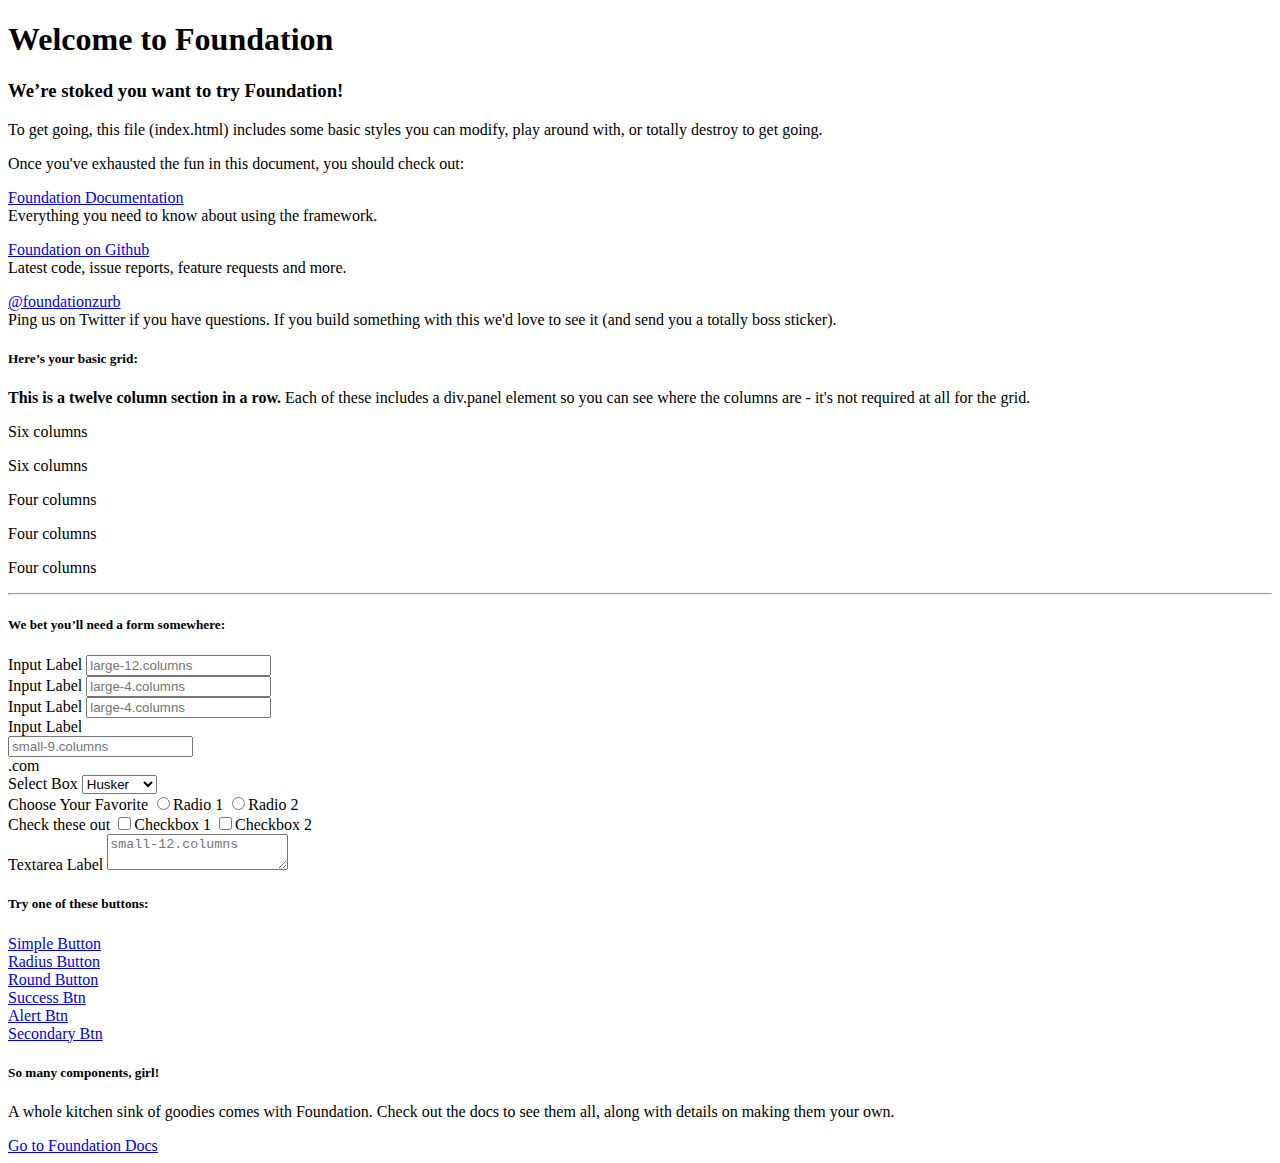
==== index.html @ 11b0d1e4 "Foundation" ====
<!doctype html>
<html class="no-js" lang="en">
  <head>
    <meta charset="utf-8" />
    <meta name="viewport" content="width=device-width, initial-scale=1.0" />
    <title>Foundation</title>
    <link rel="stylesheet" href="stylesheets/app.css" />
    <script src="bower_components/modernizr/modernizr.js"></script>
  </head>
  <body>
    <div class="row">
      <div class="large-12 columns">
        <h1>Welcome to Foundation</h1>
      </div>
    </div>
    
    <div class="row">
      <div class="large-12 columns">
        <div class="panel">
          <h3>We&rsquo;re stoked you want to try Foundation! </h3>
          <p>To get going, this file (index.html) includes some basic styles you can modify, play around with, or totally destroy to get going.</p>
          <p>Once you've exhausted the fun in this document, you should check out:</p>
          <div class="row">
            <div class="large-4 medium-4 columns">
          <p><a href="http://foundation.zurb.com/docs">Foundation Documentation</a><br />Everything you need to know about using the framework.</p>
        </div>
            <div class="large-4 medium-4 columns">
              <p><a href="http://github.com/zurb/foundation">Foundation on Github</a><br />Latest code, issue reports, feature requests and more.</p>
            </div>
            <div class="large-4 medium-4 columns">
              <p><a href="http://twitter.com/foundationzurb">@foundationzurb</a><br />Ping us on Twitter if you have questions. If you build something with this we'd love to see it (and send you a totally boss sticker).</p>
            </div>        
          </div>
        </div>
      </div>
    </div>

    <div class="row">
      <div class="large-8 medium-8 columns">
        <h5>Here&rsquo;s your basic grid:</h5>
        <!-- Grid Example -->

        <div class="row">
          <div class="large-12 columns">
            <div class="callout panel">
              <p><strong>This is a twelve column section in a row.</strong> Each of these includes a div.panel element so you can see where the columns are - it's not required at all for the grid.</p>
            </div>
          </div>
        </div>
        <div class="row">
          <div class="large-6 medium-6 columns">
            <div class="callout panel">
              <p>Six columns</p>
            </div>
          </div>
          <div class="large-6 medium-6 columns">
            <div class="callout panel">
              <p>Six columns</p>
            </div>
          </div>
        </div>
        <div class="row">
          <div class="large-4 medium-4 small-4 columns">
            <div class="callout panel">
              <p>Four columns</p>
            </div>
          </div>
          <div class="large-4 medium-4 small-4 columns">
            <div class="callout panel">
              <p>Four columns</p>
            </div>
          </div>
          <div class="large-4 medium-4 small-4 columns">
            <div class="callout panel">
              <p>Four columns</p>
            </div>
          </div>
        </div>
        
        <hr />
                
        <h5>We bet you&rsquo;ll need a form somewhere:</h5>
        <form>
          <div class="row">
            <div class="large-12 columns">
              <label>Input Label</label>
              <input type="text" placeholder="large-12.columns" />
            </div>
          </div>
          <div class="row">
            <div class="large-4 medium-4 columns">
              <label>Input Label</label>
              <input type="text" placeholder="large-4.columns" />
            </div>
            <div class="large-4 medium-4 columns">
              <label>Input Label</label>
              <input type="text" placeholder="large-4.columns" />
            </div>
            <div class="large-4 medium-4 columns">
              <div class="row collapse">
                <label>Input Label</label>
                <div class="small-9 columns">
                  <input type="text" placeholder="small-9.columns" />
                </div>
                <div class="small-3 columns">
                  <span class="postfix">.com</span>
                </div>
              </div>
            </div>
          </div>
          <div class="row">
            <div class="large-12 columns">
              <label>Select Box</label>
              <select>
                <option value="husker">Husker</option>
                <option value="starbuck">Starbuck</option>
                <option value="hotdog">Hot Dog</option>
                <option value="apollo">Apollo</option>
              </select>
            </div>
          </div>
          <div class="row">
            <div class="large-6 medium-6 columns">
              <label>Choose Your Favorite</label>
              <input type="radio" name="pokemon" value="Red" id="pokemonRed"><label for="pokemonRed">Radio 1</label>
              <input type="radio" name="pokemon" value="Blue" id="pokemonBlue"><label for="pokemonBlue">Radio 2</label>
            </div>
            <div class="large-6 medium-6 columns">
              <label>Check these out</label>
              <input id="checkbox1" type="checkbox"><label for="checkbox1">Checkbox 1</label>
              <input id="checkbox2" type="checkbox"><label for="checkbox2">Checkbox 2</label>
            </div>
          </div>
          <div class="row">
            <div class="large-12 columns">
              <label>Textarea Label</label>
              <textarea placeholder="small-12.columns"></textarea>
            </div>
          </div>
        </form>
      </div>     

      <div class="large-4 medium-4 columns">
        <h5>Try one of these buttons:</h5>
        <p><a href="#" class="small button">Simple Button</a><br/>
        <a href="#" class="small radius button">Radius Button</a><br/>
        <a href="#" class="small round button">Round Button</a><br/>            
        <a href="#" class="medium success button">Success Btn</a><br/>
        <a href="#" class="medium alert button">Alert Btn</a><br/>
        <a href="#" class="medium secondary button">Secondary Btn</a></p>           
        <div class="panel">
          <h5>So many components, girl!</h5>
          <p>A whole kitchen sink of goodies comes with Foundation. Check out the docs to see them all, along with details on making them your own.</p>
          <a href="http://foundation.zurb.com/docs/" class="small button">Go to Foundation Docs</a>          
        </div>
      </div>
    </div>

    <script src="bower_components/jquery/dist/jquery.min.js"></script>
    <script src="bower_components/foundation/js/foundation.min.js"></script>
    <script src="js/app.js"></script>
  </body>
</html>
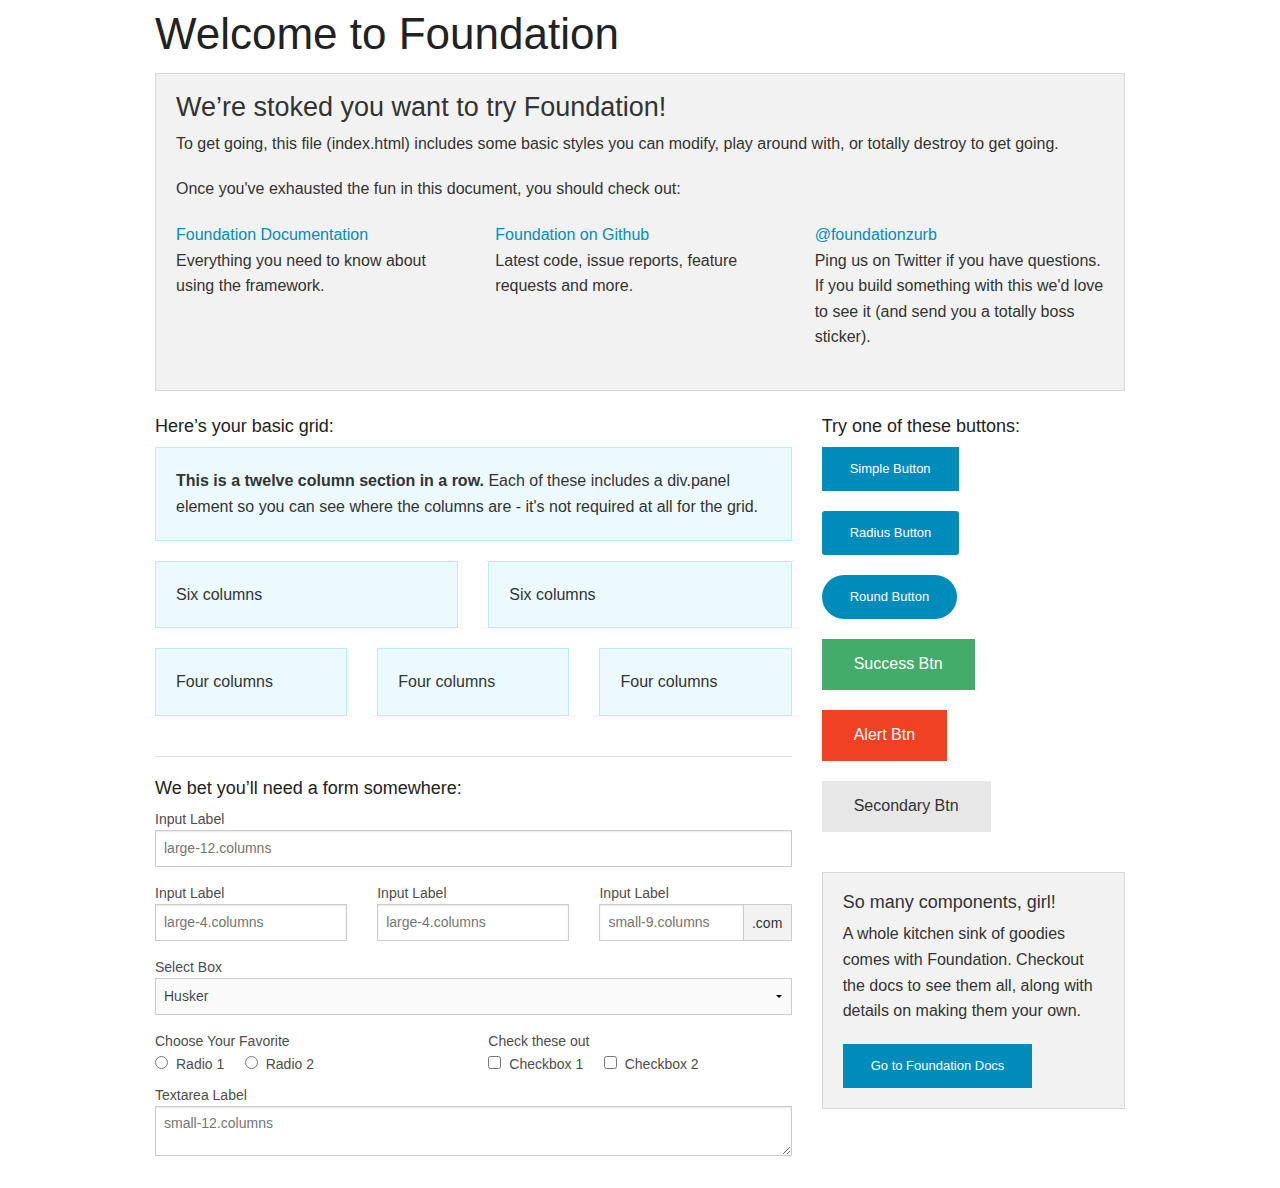
==== commit 6b377632: "foundation, agora certo!" ====
--- a/index.html
+++ b/index.html
@@ -3,11 +3,12 @@
   <head>
     <meta charset="utf-8" />
     <meta name="viewport" content="width=device-width, initial-scale=1.0" />
-    <title>Foundation</title>
-    <link rel="stylesheet" href="stylesheets/app.css" />
-    <script src="bower_components/modernizr/modernizr.js"></script>
+    <title>Foundation | Welcome</title>
+    <link rel="stylesheet" href="css/foundation.css" />
+    <script src="js/vendor/modernizr.js"></script>
   </head>
   <body>
+    
     <div class="row">
       <div class="large-12 columns">
         <h1>Welcome to Foundation</h1>
@@ -16,22 +17,22 @@
     
     <div class="row">
       <div class="large-12 columns">
-        <div class="panel">
-          <h3>We&rsquo;re stoked you want to try Foundation! </h3>
-          <p>To get going, this file (index.html) includes some basic styles you can modify, play around with, or totally destroy to get going.</p>
-          <p>Once you've exhausted the fun in this document, you should check out:</p>
-          <div class="row">
-            <div class="large-4 medium-4 columns">
-          <p><a href="http://foundation.zurb.com/docs">Foundation Documentation</a><br />Everything you need to know about using the framework.</p>
-        </div>
-            <div class="large-4 medium-4 columns">
-              <p><a href="http://github.com/zurb/foundation">Foundation on Github</a><br />Latest code, issue reports, feature requests and more.</p>
-            </div>
-            <div class="large-4 medium-4 columns">
-              <p><a href="http://twitter.com/foundationzurb">@foundationzurb</a><br />Ping us on Twitter if you have questions. If you build something with this we'd love to see it (and send you a totally boss sticker).</p>
-            </div>        
-          </div>
-        </div>
+      	<div class="panel">
+	        <h3>We&rsquo;re stoked you want to try Foundation! </h3>
+	        <p>To get going, this file (index.html) includes some basic styles you can modify, play around with, or totally destroy to get going.</p>
+	        <p>Once you've exhausted the fun in this document, you should check out:</p>
+	        <div class="row">
+	        	<div class="large-4 medium-4 columns">
+	    		<p><a href="http://foundation.zurb.com/docs">Foundation Documentation</a><br />Everything you need to know about using the framework.</p>
+	    	</div>
+	        	<div class="large-4 medium-4 columns">
+	        		<p><a href="http://github.com/zurb/foundation">Foundation on Github</a><br />Latest code, issue reports, feature requests and more.</p>
+	        	</div>
+	        	<div class="large-4 medium-4 columns">
+	        		<p><a href="http://twitter.com/foundationzurb">@foundationzurb</a><br />Ping us on Twitter if you have questions. If you build something with this we'd love to see it (and send you a totally boss sticker).</p>
+	        	</div>        
+					</div>
+      	</div>
       </div>
     </div>
 
@@ -81,83 +82,85 @@
                 
         <h5>We bet you&rsquo;ll need a form somewhere:</h5>
         <form>
-          <div class="row">
-            <div class="large-12 columns">
-              <label>Input Label</label>
-              <input type="text" placeholder="large-12.columns" />
-            </div>
-          </div>
-          <div class="row">
-            <div class="large-4 medium-4 columns">
-              <label>Input Label</label>
-              <input type="text" placeholder="large-4.columns" />
-            </div>
-            <div class="large-4 medium-4 columns">
-              <label>Input Label</label>
-              <input type="text" placeholder="large-4.columns" />
-            </div>
-            <div class="large-4 medium-4 columns">
-              <div class="row collapse">
-                <label>Input Label</label>
-                <div class="small-9 columns">
-                  <input type="text" placeholder="small-9.columns" />
-                </div>
-                <div class="small-3 columns">
-                  <span class="postfix">.com</span>
-                </div>
-              </div>
-            </div>
-          </div>
-          <div class="row">
-            <div class="large-12 columns">
-              <label>Select Box</label>
-              <select>
-                <option value="husker">Husker</option>
-                <option value="starbuck">Starbuck</option>
-                <option value="hotdog">Hot Dog</option>
-                <option value="apollo">Apollo</option>
-              </select>
-            </div>
-          </div>
-          <div class="row">
-            <div class="large-6 medium-6 columns">
-              <label>Choose Your Favorite</label>
-              <input type="radio" name="pokemon" value="Red" id="pokemonRed"><label for="pokemonRed">Radio 1</label>
-              <input type="radio" name="pokemon" value="Blue" id="pokemonBlue"><label for="pokemonBlue">Radio 2</label>
-            </div>
-            <div class="large-6 medium-6 columns">
-              <label>Check these out</label>
-              <input id="checkbox1" type="checkbox"><label for="checkbox1">Checkbox 1</label>
-              <input id="checkbox2" type="checkbox"><label for="checkbox2">Checkbox 2</label>
-            </div>
-          </div>
-          <div class="row">
-            <div class="large-12 columns">
-              <label>Textarea Label</label>
-              <textarea placeholder="small-12.columns"></textarea>
-            </div>
-          </div>
-        </form>
+				  <div class="row">
+				    <div class="large-12 columns">
+				      <label>Input Label</label>
+				      <input type="text" placeholder="large-12.columns" />
+				    </div>
+				  </div>
+				  <div class="row">
+				    <div class="large-4 medium-4 columns">
+				      <label>Input Label</label>
+				      <input type="text" placeholder="large-4.columns" />
+				    </div>
+				    <div class="large-4 medium-4 columns">
+				      <label>Input Label</label>
+				      <input type="text" placeholder="large-4.columns" />
+				    </div>
+				    <div class="large-4 medium-4 columns">
+				      <div class="row collapse">
+				        <label>Input Label</label>
+				        <div class="small-9 columns">
+				          <input type="text" placeholder="small-9.columns" />
+				        </div>
+				        <div class="small-3 columns">
+				          <span class="postfix">.com</span>
+				        </div>
+				      </div>
+				    </div>
+				  </div>
+				  <div class="row">
+				    <div class="large-12 columns">
+				      <label>Select Box</label>
+				      <select>
+				        <option value="husker">Husker</option>
+				        <option value="starbuck">Starbuck</option>
+				        <option value="hotdog">Hot Dog</option>
+				        <option value="apollo">Apollo</option>
+				      </select>
+				    </div>
+				  </div>
+				  <div class="row">
+				    <div class="large-6 medium-6 columns">
+				      <label>Choose Your Favorite</label>
+				      <input type="radio" name="pokemon" value="Red" id="pokemonRed"><label for="pokemonRed">Radio 1</label>
+				      <input type="radio" name="pokemon" value="Blue" id="pokemonBlue"><label for="pokemonBlue">Radio 2</label>
+				    </div>
+				    <div class="large-6 medium-6 columns">
+				      <label>Check these out</label>
+				      <input id="checkbox1" type="checkbox"><label for="checkbox1">Checkbox 1</label>
+				      <input id="checkbox2" type="checkbox"><label for="checkbox2">Checkbox 2</label>
+				    </div>
+				  </div>
+				  <div class="row">
+				    <div class="large-12 columns">
+				      <label>Textarea Label</label>
+				      <textarea placeholder="small-12.columns"></textarea>
+				    </div>
+				  </div>
+				</form>
       </div>     
 
       <div class="large-4 medium-4 columns">
-        <h5>Try one of these buttons:</h5>
-        <p><a href="#" class="small button">Simple Button</a><br/>
+			  <h5>Try one of these buttons:</h5>
+			  <p><a href="#" class="small button">Simple Button</a><br/>
         <a href="#" class="small radius button">Radius Button</a><br/>
         <a href="#" class="small round button">Round Button</a><br/>            
         <a href="#" class="medium success button">Success Btn</a><br/>
         <a href="#" class="medium alert button">Alert Btn</a><br/>
         <a href="#" class="medium secondary button">Secondary Btn</a></p>           
-        <div class="panel">
-          <h5>So many components, girl!</h5>
-          <p>A whole kitchen sink of goodies comes with Foundation. Check out the docs to see them all, along with details on making them your own.</p>
-          <a href="http://foundation.zurb.com/docs/" class="small button">Go to Foundation Docs</a>          
+				<div class="panel">
+        	<h5>So many components, girl!</h5>
+        	<p>A whole kitchen sink of goodies comes with Foundation. Checkout the docs to see them all, along with details on making them your own.</p>
+        	<a href="http://foundation.zurb.com/docs/" class="small button">Go to Foundation Docs</a>          
         </div>
       </div>
     </div>
-
-    <script src="bower_components/jquery/dist/jquery.min.js"></script>
-    <script src="bower_components/foundation/js/foundation.min.js"></script>
-    <script src="js/app.js"></script>
+    
+    <script src="js/vendor/jquery.js"></script>
+    <script src="js/foundation.min.js"></script>
+    <script>
+      $(document).foundation();
+    </script>
   </body>
 </html>
